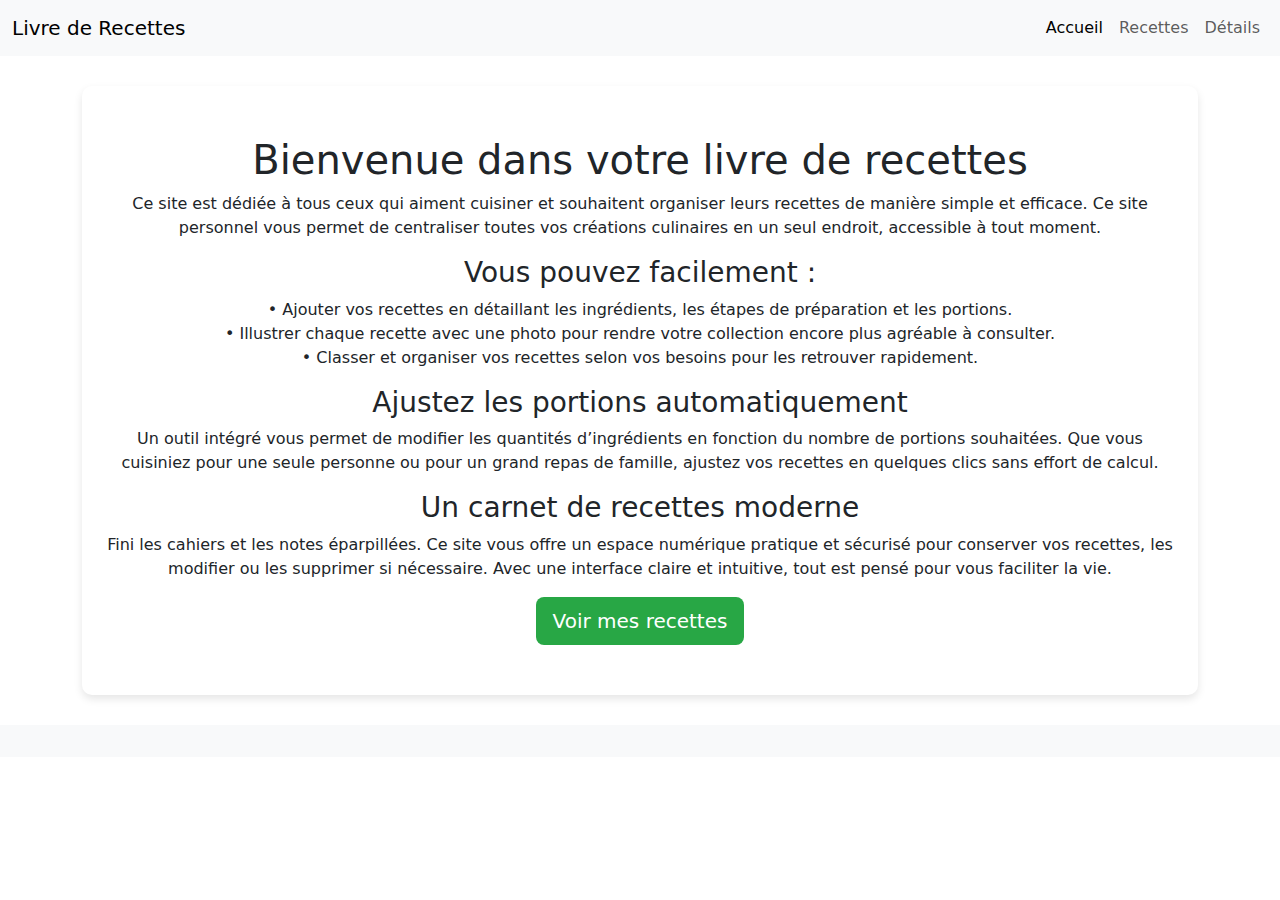
==== index.html @ e1be3d75 "Rename acceuil.html to index.html" ====
<!DOCTYPE html>
<html lang="fr">
<head>
    <meta charset="UTF-8">
    <meta name="viewport" content="width=device-width, initial-scale=1.0">
    <title>Livres de Recettes</title>
    <link href="https://cdn.jsdelivr.net/npm/bootstrap@5.3.0-alpha1/dist/css/bootstrap.min.css" rel="stylesheet">
    <link rel="stylesheet" type="text/css" href="../css/acceuil.css"/>
    <link rel="icon" href="../images/recette.jpg" type="image/x-icon">
</head>

<header>
    <nav class="navbar navbar-expand-lg navbar-light bg-light">
        <div class="container-fluid">
            <a class="navbar-brand" href="">Livre de Recettes</a>
            <button class="navbar-toggler" type="button" data-bs-toggle="collapse" data-bs-target="#navbarNav" aria-controls="navbarNav" aria-expanded="false" aria-label="Toggle navigation">
                <span class="navbar-toggler-icon"></span>
            </button>
            <div class="collapse navbar-collapse" id="navbarNav">
                <ul class="navbar-nav ms-auto">
                    <li class="nav-item">
                        <a class="nav-link active" aria-current="page" href="acceuil.html">Accueil</a>
                    </li>
                    <li class="nav-item">
                        <a class="nav-link" href="recettes.html">Recettes</a>
                    </li>
                    <li class="nav-item">
                        <a class="nav-link" href="details.html">Détails</a>
                </ul>
            </div>
        </div>
    </nav>
</header>

<body>
    <section>
    <div class="container">
        <div class="hero">
            <h1>Bienvenue dans votre livre de recettes</h1>
            <p>Ce site est dédiée à tous ceux qui aiment cuisiner et souhaitent organiser leurs recettes de manière simple et efficace. Ce site personnel vous permet de centraliser toutes vos créations culinaires en un seul endroit, accessible à tout moment.</p>
            <h3>Vous pouvez facilement :<br></h3>
            <p> •	Ajouter vos recettes en détaillant les ingrédients, les étapes de préparation et les portions.<br>
                •	Illustrer chaque recette avec une photo pour rendre votre collection encore plus agréable à consulter.<br>
                •	Classer et organiser vos recettes selon vos besoins pour les retrouver rapidement.</p>
            <h3>Ajustez les portions automatiquement<br></h3>
            <p>Un outil intégré vous permet de modifier les quantités d’ingrédients en fonction du nombre de portions souhaitées. Que vous cuisiniez pour une seule personne ou pour un grand repas de famille, ajustez vos recettes en quelques clics sans effort de calcul.</p>
            <h3>Un carnet de recettes moderne<br></h3>
            <p>Fini les cahiers et les notes éparpillées. Ce site vous offre un espace numérique pratique et sécurisé pour conserver vos recettes, les modifier ou les supprimer si nécessaire. Avec une interface claire et intuitive, tout est pensé pour vous faciliter la vie.</p>
            <a href="recettes.html" class="btn btn-custom btn-lg">Voir mes recettes</a>
        </div>
    </div>
    </section>

    <footer class="bg-light text-center text-muted py-3">
    </footer>

    <script src="https://cdn.jsdelivr.net/npm/bootstrap@5.3.0-alpha1/dist/js/bootstrap.bundle.min.js"></script>
    <script src="../js/dark.js"></script>
</body>
</html>
---- css/acceuil.css ----
.hero {
    text-align: center;
    padding: 50px 20px;
    background-color: var(--hero-bg-color);
    color: var(--hero-text-color);
    margin: 30px auto;
    border-radius: 10px;
    box-shadow: 0 4px 8px rgba(0, 0, 0, 0.1);
}

.btn-custom {
    background-color: #28a745;
    color: white;
}

.btn-custom:hover {
    background-color: #218838;
}
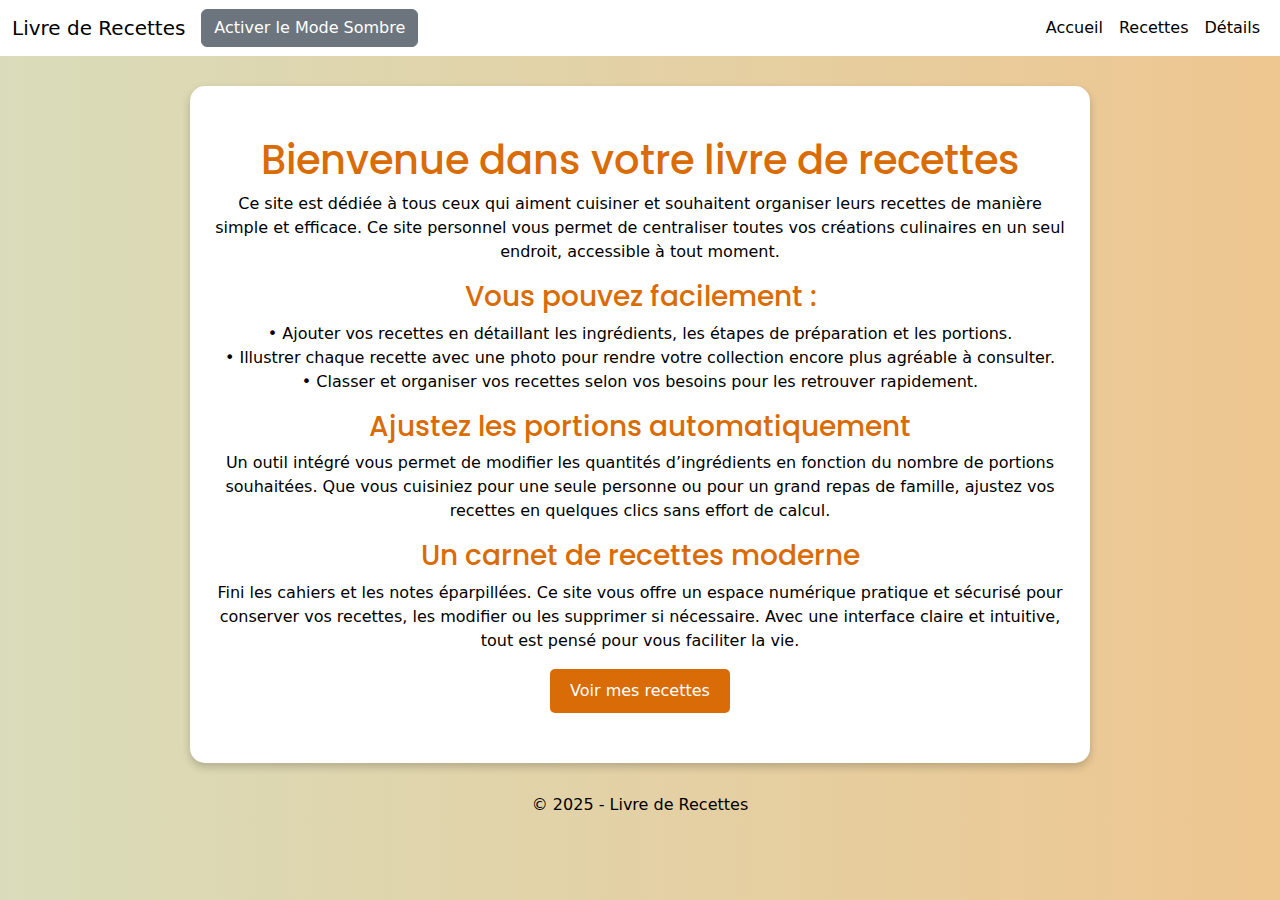
==== commit 6586afcf: "Ajout dark mode" ====
--- a/index.html
+++ b/index.html
@@ -7,19 +7,21 @@
     <link href="https://cdn.jsdelivr.net/npm/bootstrap@5.3.0-alpha1/dist/css/bootstrap.min.css" rel="stylesheet">
     <link rel="stylesheet" type="text/css" href="../css/acceuil.css"/>
     <link rel="icon" href="../images/recette.jpg" type="image/x-icon">
+    <link href="https://fonts.googleapis.com/css2?family=Poppins:wght@400;600&family=Roboto:wght@400;500&display=swap" rel="stylesheet">
 </head>
 
 <header>
-    <nav class="navbar navbar-expand-lg navbar-light bg-light">
+    <nav class="navbar navbar-expand-lg">
         <div class="container-fluid">
-            <a class="navbar-brand" href="">Livre de Recettes</a>
+            <a class="navbar-brand" href="acceuil.html">Livre de Recettes</a>
+            <button id="dark-mode-toggle" class="btn btn-secondary">Activer le Mode Sombre</button>
             <button class="navbar-toggler" type="button" data-bs-toggle="collapse" data-bs-target="#navbarNav" aria-controls="navbarNav" aria-expanded="false" aria-label="Toggle navigation">
                 <span class="navbar-toggler-icon"></span>
             </button>
             <div class="collapse navbar-collapse" id="navbarNav">
                 <ul class="navbar-nav ms-auto">
                     <li class="nav-item">
-                        <a class="nav-link active" aria-current="page" href="acceuil.html">Accueil</a>
+                        <a class="nav-link" href="acceuil.html">Accueil</a>
                     </li>
                     <li class="nav-item">
                         <a class="nav-link" href="recettes.html">Recettes</a>
@@ -51,7 +53,8 @@
     </div>
     </section>
 
-    <footer class="bg-light text-center text-muted py-3">
+    <footer class="text-center">
+        © 2025 - Livre de Recettes
     </footer>
 
     <script src="https://cdn.jsdelivr.net/npm/bootstrap@5.3.0-alpha1/dist/js/bootstrap.bundle.min.js"></script>
--- a/css/acceuil.css
+++ b/css/acceuil.css
@@ -1,18 +1,114 @@
+:root {
+    --primary-color: #D96C06;
+    --secondary-color: #629460;
+    --light-color: #fff;
+    --dark-bg-color: #121212;
+    --dark-text-color: #e0e0e0;
+    --dark-primary-color: #BB86FC;
+    --dark-secondary-color: #03DAC6;
+    --dark-header-bg-color: #1c1c1c;
+    --dark-footer-text-color: #e0e0e0;
+}
+
+body {
+    background: linear-gradient(to right, #d9dcba, #eec690); 
+    color: var(--text-color);
+    margin: 0;
+    padding: 0;
+    transition: background-color 0.3s, color 0.3s;
+}
+
+body.dark-mode {
+    background: var(--dark-bg-color);
+    color: var(--dark-text-color);
+}
+
+h1, h2, h3 {
+    font-family: 'Poppins', sans-serif;
+    color: var(--primary-color);
+}
+
+body.dark-mode h1, body.dark-mode h2, body.dark-mode h3 {
+    color: var(--dark-text-color);
+}
+
+header {
+    background-color: var(--light-color);
+    transition: background-color 0.3s ease, color 0.3s ease;
+}
+
+body.dark-mode header {
+    background-color: var(--dark-header-bg-color);
+    color: var(--dark-text-color);
+}
+
+.nav-link {
+    color: var(--text-color);
+    transition: color 0.3s ease;
+}
+
+.nav-link:hover {
+    color: var(--primary-color);
+}
+
+body.dark-mode .nav-link {
+    color: var(--dark-text-color);
+}
+
+body.dark-mode .nav-link:hover {
+    color: var(--dark-primary-color);
+}
+
+.navbar-brand {
+    color: #000;
+    transition: color 0.3s ease;
+}
+
+body.dark-mode .navbar-brand {
+    color: var(--dark-text-color);
+}
+
 .hero {
     text-align: center;
     padding: 50px 20px;
-    background-color: var(--hero-bg-color);
-    color: var(--hero-text-color);
+    background-color: var(--light-color);
+    color: var(--text-color);
     margin: 30px auto;
-    border-radius: 10px;
-    box-shadow: 0 4px 8px rgba(0, 0, 0, 0.1);
+    border-radius: 15px;
+    box-shadow: 0 4px 8px rgba(0, 0, 0, 0.2);
+    max-width: 900px;
+    transition: background-color 0.3s, color 0.3s;
+}
+
+body.dark-mode .hero {
+    background-color: var(--dark-header-bg-color);
+    color: var(--dark-text-color);
 }
 
 .btn-custom {
-    background-color: #28a745;
-    color: white;
+    background-color: var(--primary-color);
+    color: var(--light-color);
+    border: none;
+    padding: 10px 20px;
+    font-size: 1rem;
+    border-radius: 5px;
+    transition: background-color 0.3s ease;
 }
 
 .btn-custom:hover {
-    background-color: #218838;
+    background-color: var(--secondary-color);
+}
+
+footer {
+    background-color: transparent;
+    color: var(--text-color);
+    transition: color 0.3s;
+}
+
+body.dark-mode footer {
+    color: var(--dark-footer-text-color);
+}
+
+.nav-link.active {
+    color: var(--primary-color);
 }